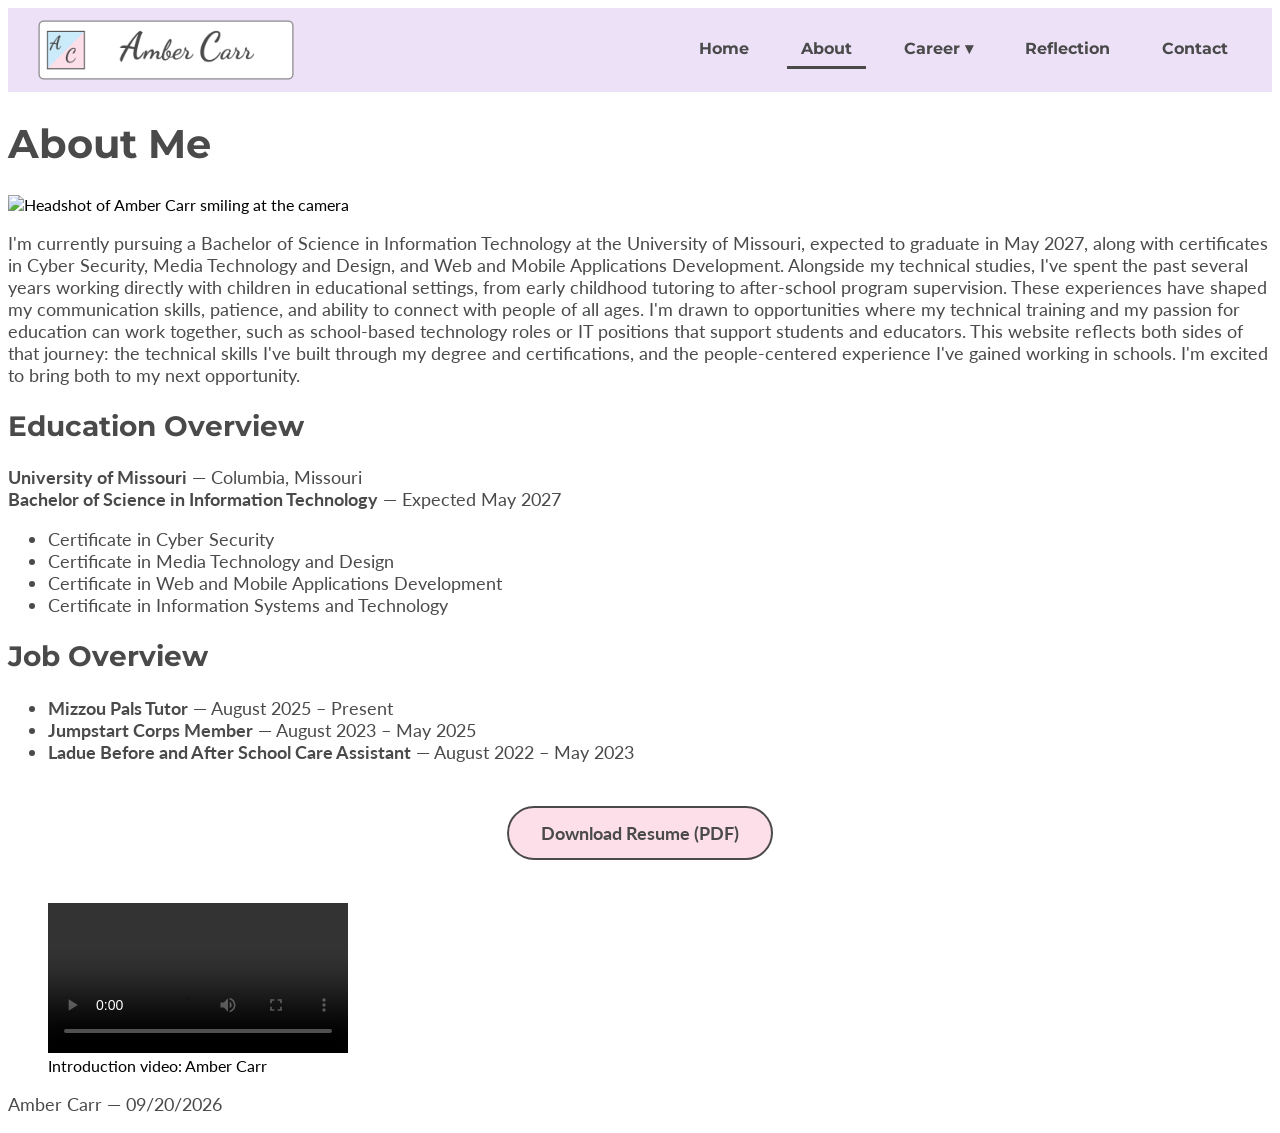
==== webdevelopment/about.html @ 68f0bb60 "Update about.html" ====
<!DOCTYPE html>
<html lang="en">
<!--
  Name: Amber Carr
  Date: 09/20/2026
  Course: IS_LT-4355
  File: about.html
  Description: Activity 5 - About Page with navigation (about.html)
-->

<head>
  <!-- Sets character encoding -->
  <meta charset="utf-8">

  <!-- Makes the page responsive on mobile devices -->
  <meta name="viewport" content="width=device-width, initial-scale=1.0">

  <!-- Title -->
  <title>Amber Carr - About</title>

  <!-- Fonts: Montserrat (headings, navigation) and Lato (body) -->
  <link rel="preconnect" href="https://fonts.googleapis.com">
  <link rel="preconnect" href="https://fonts.gstatic.com" crossorigin>
  <link rel="stylesheet" href="https://fonts.googleapis.com/css2?family=Lato:wght@400;700&amp;family=Montserrat:wght@700&amp;display=swap">

  <!-- styling -->
  <link rel="stylesheet" href="style.css">
  <link rel="stylesheet" href="nav.css">
</head>

<body>

  <!-- ===== NAVIGATION: logo and menu coded here (styled in nav.css) ===== -->
  <header>
    <a href="index.html"><img src="images/logo.png" alt="Amber Carr Site Logo"></a>
    <nav>
      <ul>
        <li><a href="index.html">Home</a></li>
        <li><a href="about.html" aria-current="page">About</a></li>
        <li class="has-dropdown"><a href="career.html">Career</a>
          <!-- Tier 2: drop-down menu for the Career link -->
          <ul class="dropdown">
            <li><a href="career.html#jumpstart">Jumpstart Corps Member</a></li>
            <li><a href="career.html#mizzou-pals">Mizzou Pals Tutor</a></li>
            <li><a href="career.html#bask">Before and After School Care</a></li>
            <li><a href="career.html#vbs">Vacation Bible School</a></li>
          </ul>
        </li>
        <li><a href="reflection.html">Reflection</a></li>
        <li><a href="contact.html">Contact</a></li>
      </ul>
    </nav>
  </header>

  <!-- ===== MAIN CONTENT: about me, education, and job overview coded here ===== -->
  <main>
    <!-- Main heading -->
    <h1>About Me</h1>

    <!-- Headshot image: relative link to the media folder, styled in style.css -->
    <img class="headshot" src="media/headshot-full.jpg" alt="Headshot of Amber Carr smiling at the camera">

    <!-- About me paragraph -->
    <p>
      I'm currently pursuing a Bachelor of Science in Information Technology at the University of
      Missouri, expected to graduate in May 2027, along with certificates in Cyber Security, Media
      Technology and Design, and Web and Mobile Applications Development. Alongside my technical
      studies, I've spent the past several years working directly with children in educational
      settings, from early childhood tutoring to after-school program supervision. These
      experiences have shaped my communication skills, patience, and ability to connect with people
      of all ages. I'm drawn to opportunities where my technical training and my passion for
      education can work together, such as school-based technology roles or IT positions that
      support students and educators. This website reflects both sides of that journey: the
      technical skills I've built through my degree and certifications, and the people-centered
      experience I've gained working in schools. I'm excited to bring both to my next opportunity.
    </p>

    <!-- Education subsection -->
    <h2>Education Overview</h2>
    <p>
      <strong>University of Missouri</strong> &mdash; Columbia, Missouri<br>
      <strong>Bachelor of Science in Information Technology</strong> &mdash; Expected May 2027
    </p>
    <ul>
      <li>Certificate in Cyber Security</li>
      <li>Certificate in Media Technology and Design</li>
      <li>Certificate in Web and Mobile Applications Development</li>
      <li>Certificate in Information Systems and Technology</li>
    </ul>

    <!-- Job history subsection -->
    <h2>Job Overview</h2>
    <ul>
      <li><strong>Mizzou Pals Tutor</strong> &mdash; August 2025 &ndash; Present</li>
      <li><strong>Jumpstart Corps Member</strong> &mdash; August 2023 &ndash; May 2025</li>
      <li><strong>Ladue Before and After School Care Assistant</strong> &mdash; August 2022 &ndash; May 2023</li>
    </ul>
    <!-- Resume link: relative path to the PDF in the same folder as this page -->
    <p class="resume-wrap">
      <a class="pdf-link" href="Carr_resume.pdf">Download Resume (PDF)</a>
    </p>

    <!-- Intro video: embedded with controls, relative link to the media folder, styled in style.css -->
    <figure class="intro-video">
      <video controls aria-label="Video of Amber Carr introducing herself and her career goals">
        <source src="media/intro.mp4" type="video/mp4">
        Your browser does not support the video tag.
      </video>
      <figcaption>Introduction video: Amber Carr</figcaption>
    </figure>
  </main>

  <footer>
    <p>Amber Carr &mdash; 09/20/2026</p>
  </footer>

</body>

</html>
---- webdevelopment/style.css ----
/* ---------- Base styles (existing) ---------- */
h1 {
  color: #4A4A4A;
  font-size: 40px;
}

h2 {
  color: #4A4A4A;
  font-size: 28px;
}

p {
  color: #4A4A4A;
  font-size: 18px;
}

li {
  color: #4A4A4A;
  font-size: 18px;
}

/* ---------- Fonts from design plan ---------- */
body {
  font-family: "Lato", sans-serif;
}

h1,
h2 {
  font-family: "Montserrat", sans-serif;
}

/* ---------- Hero section ---------- */
.hero {
  box-sizing: border-box;
  background-color: #CCEBFA;
  max-width: 900px;
  margin: 30px auto;
  padding: 30px;
  border-radius: 16px;
  text-align: center;
}

.hero-photos {
  display: grid;
  grid-template-columns: repeat(4, 1fr);
  gap: 10px;
  margin-bottom: 25px;
}

.hero-photos img {
  width: 100%;
  height: 140px;
  object-fit: cover;
  border: 3px solid #FFFFFF;
  border-radius: 10px;
  box-sizing: border-box;
}

.hero h1 {
  font-size: 30px;
  line-height: 1.3;
  margin: 0 0 20px;
}

.hero p {
  font-size: 18px;
  line-height: 1.6;
  max-width: 700px;
  margin: 0 auto 28px;
}

/* Call-to-action link styled as a button */
.hero-button {
  display: inline-block;
  background-color: #FCDFE9;
  color: #4A4A4A;
  font-family: "Montserrat", sans-serif;
  font-size: 18px;
  font-weight: 700;
  text-decoration: none;
  padding: 12px 28px;
  border: 2px solid #4A4A4A;
  border-radius: 30px;
  transition: background-color 0.3s, color 0.3s;
}

.hero-button:hover,
.hero-button:focus {
  background-color: #4A4A4A;
  color: #FFFFFF;
}

/* ---------- Quote box ---------- */
.quote-box {
  box-sizing: border-box;
  position: relative;
  background-color: #FCDFE9;
  max-width: 900px;
  margin: 0 auto 30px;
  padding: 20px 70px;
  border-radius: 16px;
  text-align: center;
}

/* Large decorative quotation marks at the start and end of the quote */
.quote-box::before,
.quote-box::after {
  position: absolute;
  font-family: "Montserrat", sans-serif;
  font-size: 80px;
  font-weight: 700;
  line-height: 1;
  color: #FFFFFF;
}

.quote-box::before {
  content: "\201C";
  top: 8px;
  left: 20px;
}

.quote-box::after {
  content: "\201D";
  bottom: -28px;
  right: 20px;
}

.quote-box blockquote {
  margin: 0;
}

.quote-box p {
  font-style: italic;
  margin: 0 0 10px;
}

.quote-box footer {
  color: #4A4A4A;
  font-weight: bold;
}

/* ---------- Phone and tablet ---------- */
@media (max-width: 700px) {
  .hero {
    margin: 15px;
    padding: 20px;
  }

  .hero-photos {
    grid-template-columns: repeat(2, 1fr);
  }

  .hero h1 {
    font-size: 24px;
  }

  .quote-box {
    margin: 0 15px 30px;
    padding: 30px 40px;
  }

  .quote-box::before,
  .quote-box::after {
    font-size: 60px;
  }

  .quote-box::after {
    bottom: -20px;
  }
}

/* ---------- PDF resume link (box model) ---------- */
.resume-wrap {
  text-align: center;
}

.pdf-link {
  display: inline-block;
  padding: 14px 32px;
  margin: 25px 0;
  border: 2px solid #4A4A4A;
  border-radius: 30px;
  background-color: #FCDFE9;
  color: #4A4A4A;
  font-size: 18px;
  font-weight: bold;
  text-decoration: none;
}

.pdf-link:hover,
.pdf-link:focus {
  background-color: #4A4A4A;
  color: #FFFFFF;
}

/* ===== REFLECTION PAGE: BOX MODEL (content area) ===== */
.reflection-box {
  box-sizing: border-box;
  max-width: 800px;
  margin: 30px auto;
  padding: 30px 40px;
  border: 3px solid #CCEBFA;
  border-radius: 16px;
  background-color: #FFFFFF;
}

.reflection-box h1 {
  text-align: center;
  margin: 0 0 20px;
  padding-bottom: 12px;
  border-bottom: 4px solid #CCEBFA;
}

.reflection-box h2 {
  margin: 30px 0 10px;
}

.reflection-box p {
  line-height: 1.7;
  margin: 0 0 18px;
}

/* ===== PSEUDO-ELEMENT: style the first letter of the first paragraph ===== */
.reflection-box p:first-of-type::first-letter {
  font-family: "Montserrat", sans-serif;
  font-size: 2.6em;
  font-weight: 700;
  color: #4A4A4A;
}

/* ===== PSEUDO-CLASS: indent the first line of every other paragraph ===== */
.reflection-box p:not(:first-of-type) {
  text-indent: 2em;
}

.pull-quote {
  margin: 25px 0;
  padding: 20px 30px;
  background-color: #FCDFE9;
  border-radius: 16px;
  color: #4A4A4A;
  font-size: 22px;
  font-style: italic;
  text-align: center;
}

@media (max-width: 700px) {
  .reflection-box {
    margin: 15px;
    padding: 20px;
  }
}
---- webdevelopment/nav.css ----
/* ===== NAVIGATION STYLES (Flexbox): header, logo, menu links ===== */
header {
  display: flex;
  justify-content: space-between;
  align-items: center;
  flex-wrap: wrap;
  gap: 12px 24px;
  background-color: #EDE1F8;
  padding: 12px 30px;
}

header img {
  display: block;
  height: 60px;
  width: auto;
}

nav ul {
  display: flex;
  flex-wrap: wrap;
  justify-content: flex-end;
  gap: 8px 24px;
  list-style: none;
  margin: 0;
  padding: 0;
}

nav a {
  display: block;
  color: #4A4A4A;
  font-family: "Montserrat", sans-serif;
  font-size: 16px;
  font-weight: 700;
  text-decoration: none;
  padding: 8px 14px;
  border-radius: 20px;
  transition: background-color 0.3s;
}

nav a:hover,
nav a:focus {
  background-color: #FCDFE9;
  outline: 2px solid #4A4A4A;
}

nav a[aria-current="page"] {
  border-bottom: 3px solid #4A4A4A;
  border-radius: 0;
}

/* ===== DROP-DOWN MENU STYLES: 2-tier menu under the Career link ===== */
nav li {
  position: relative;
}

.has-dropdown > a::after {
  content: " \25BE";
}

nav .dropdown {
  display: none;
  position: absolute;
  top: 100%;
  left: 0;
  z-index: 10;
  flex-direction: column;
  flex-wrap: nowrap;
  justify-content: flex-start;
  gap: 4px;
  min-width: 260px;
  padding: 8px;
  background-color: #FFFFFF;
  border: 2px solid #4A4A4A;
  border-radius: 12px;
}

.has-dropdown:hover > .dropdown,
.has-dropdown:focus-within > .dropdown {
  display: flex;
}

.dropdown a {
  font-size: 15px;
  white-space: nowrap;
}

/* ===== PHONE AND TABLET ===== */
@media (max-width: 700px) {
  header {
    flex-direction: column;
    padding: 12px 15px;
  }

  nav ul {
    justify-content: center;
    gap: 4px 8px;
  }

  nav a {
    font-size: 15px;
    padding: 6px 10px;
  }

  nav .dropdown,
  .has-dropdown:hover > .dropdown,
  .has-dropdown:focus-within > .dropdown {
    display: none;
  }

  .has-dropdown > a::after {
    content: "";
  }
}
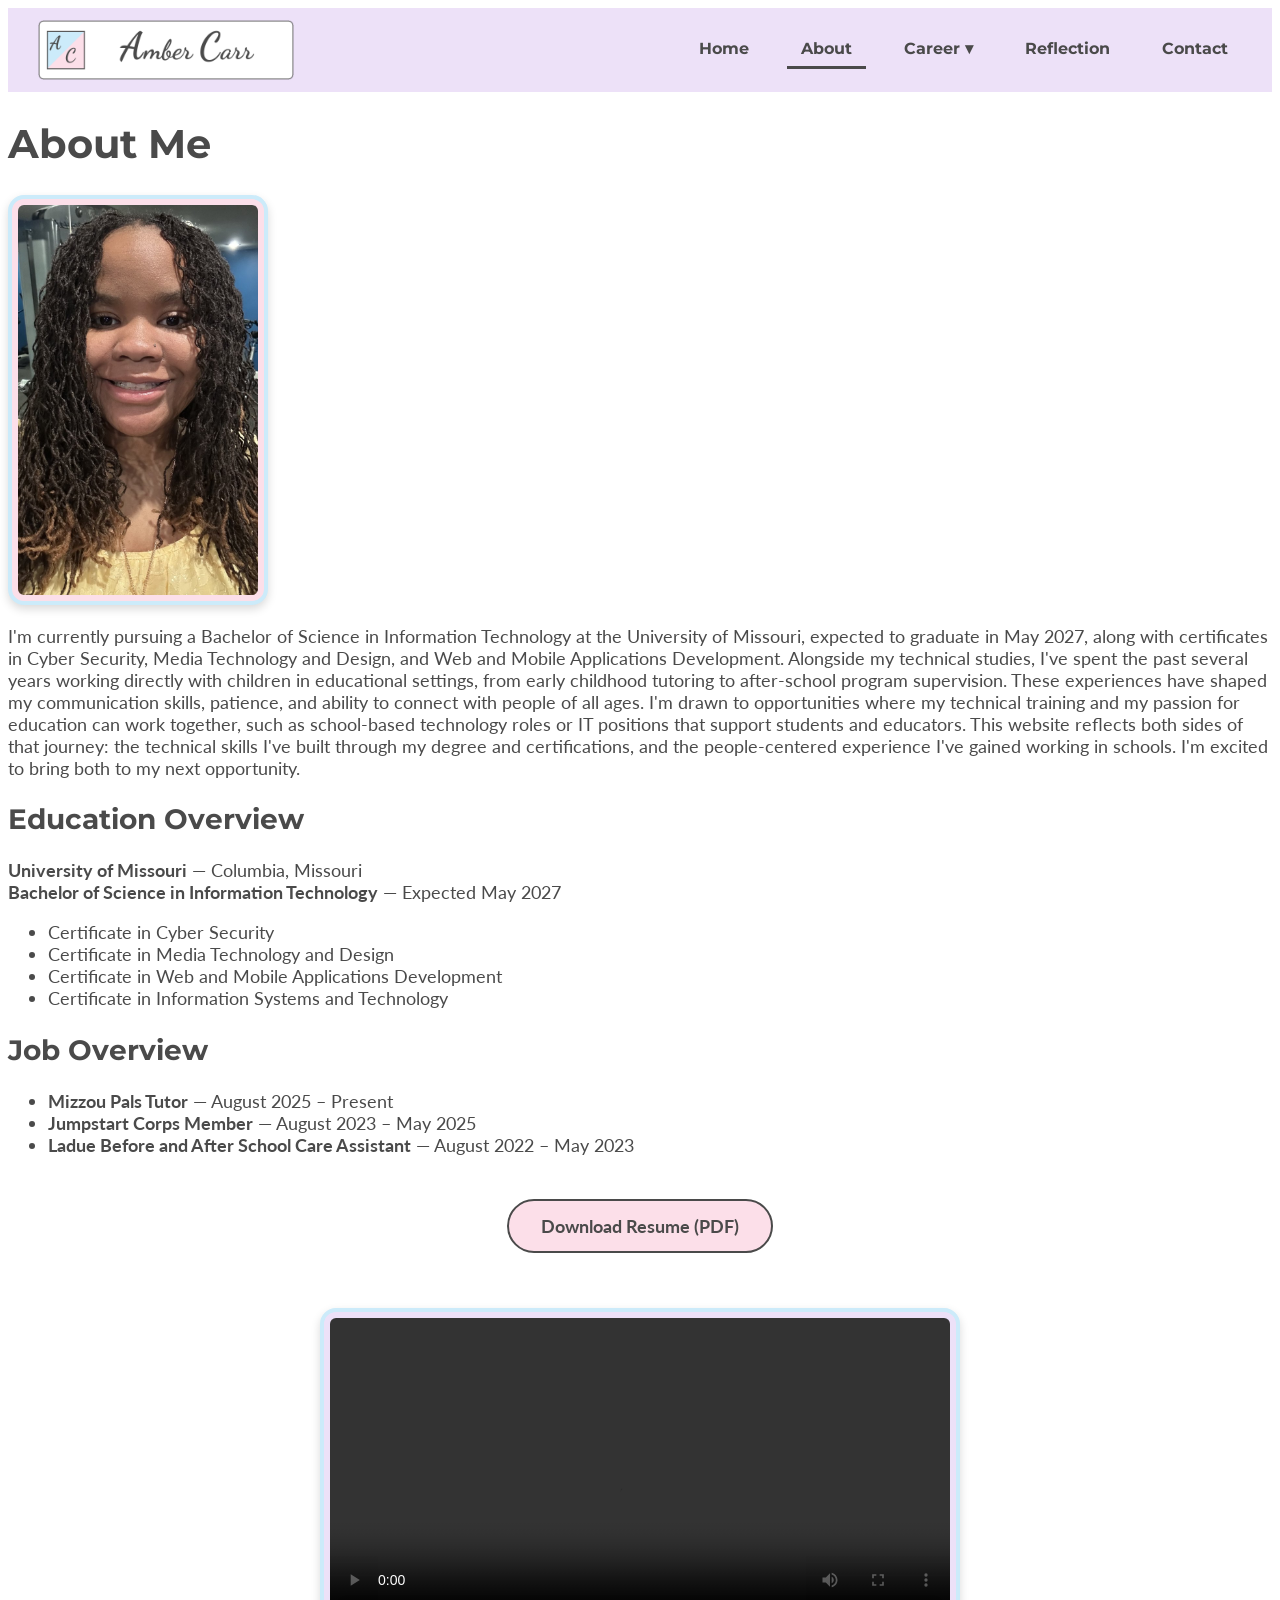
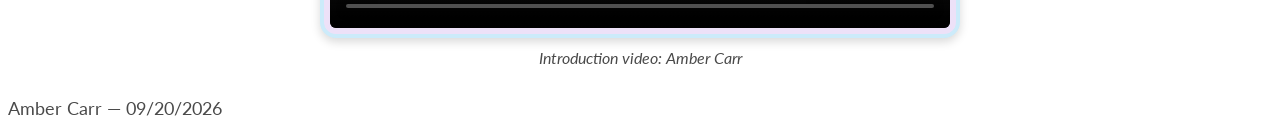
==== commit 80168042: "Update about.html" ====
--- a/webdevelopment/about.html
+++ b/webdevelopment/about.html
@@ -58,7 +58,7 @@
     <h1>About Me</h1>
 
     <!-- Headshot image: relative link to the media folder, styled in style.css -->
-    <img class="headshot" src="media/headshot-full.jpg" alt="Headshot of Amber Carr smiling at the camera">
+   <img class="headshot" src="images/headshot-full.jpg" alt="Headshot of Amber Carr smiling at the camera">
 
     <!-- About me paragraph -->
     <p>
--- a/webdevelopment/style.css
+++ b/webdevelopment/style.css
@@ -250,3 +250,49 @@
     padding: 20px;
   }
 }
+/* ===== ABOUT PAGE: IMAGE STYLES (headshot) ===== */
+.headshot {
+  display: block;
+  box-sizing: border-box;
+  width: 260px;
+  max-width: 100%;
+  height: auto;
+  margin: 20px 0;
+  padding: 6px;
+  border: 4px solid #CCEBFA;
+  border-radius: 16px;
+  background-color: #FCDFE9;
+  box-shadow: 0 4px 10px rgba(0, 0, 0, 0.15);
+  transition: transform 0.3s, box-shadow 0.3s;
+}
+
+.headshot:hover {
+  transform: scale(1.03);
+  box-shadow: 0 8px 16px rgba(0, 0, 0, 0.25);
+}
+
+/* ===== ABOUT PAGE: VIDEO STYLES (intro video) ===== */
+.intro-video {
+  max-width: 640px;
+  margin: 30px auto;
+}
+
+.intro-video video {
+  display: block;
+  box-sizing: border-box;
+  width: 100%;
+  height: auto;
+  padding: 6px;
+  border: 4px solid #CCEBFA;
+  border-radius: 16px;
+  background-color: #EDE1F8;
+  box-shadow: 0 4px 10px rgba(0, 0, 0, 0.15);
+}
+
+.intro-video figcaption {
+  margin-top: 10px;
+  color: #4A4A4A;
+  font-size: 16px;
+  font-style: italic;
+  text-align: center;
+}
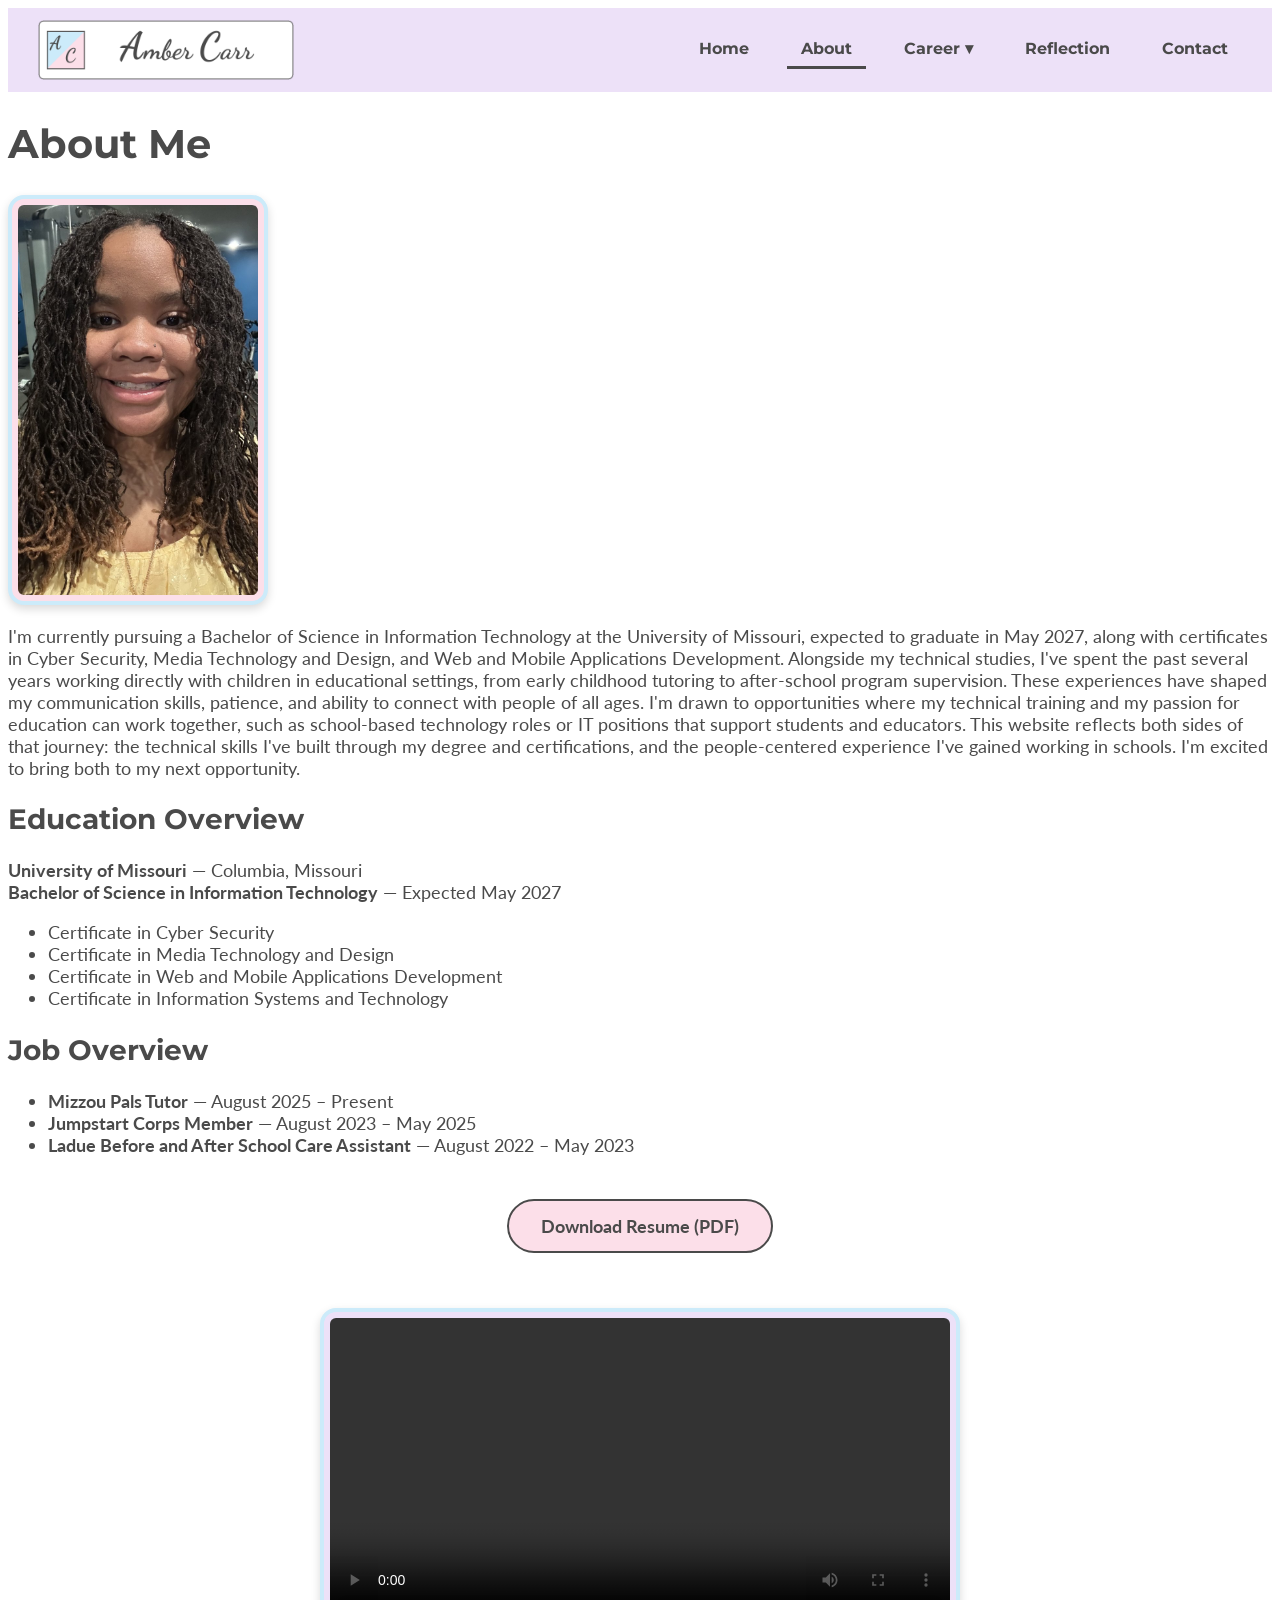
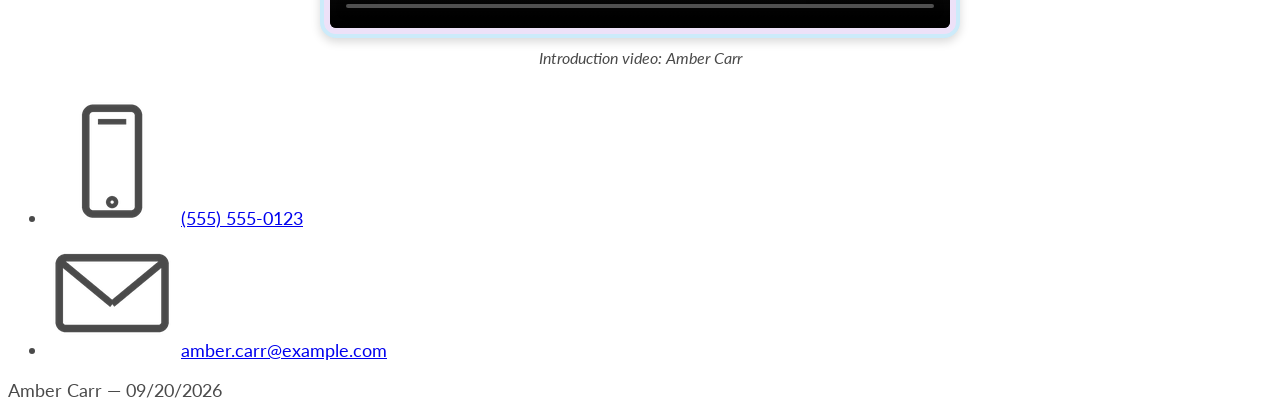
==== commit f74c5e79: "Update about.html" ====
--- a/webdevelopment/about.html
+++ b/webdevelopment/about.html
@@ -18,10 +18,13 @@
   <!-- Title -->
   <title>Amber Carr - About</title>
 
+  <!-- Favicon: icon shown in the browser tab -->
+  <link rel="shortcut icon" type="image/x-icon" href="favicon.ico">
+
   <!-- Fonts: Montserrat (headings, navigation) and Lato (body) -->
   <link rel="preconnect" href="https://fonts.googleapis.com">
   <link rel="preconnect" href="https://fonts.gstatic.com" crossorigin>
-  <link rel="stylesheet" href="https://fonts.googleapis.com/css2?family=Lato:wght@400;700&amp;family=Montserrat:wght@700&amp;display=swap">
+  <link rel="stylesheet" href="https://fonts.googleapis.com/css2?family=Lato&amp;family=Montserrat:wght@700&amp;display=swap">
 
   <!-- styling -->
   <link rel="stylesheet" href="style.css">
@@ -58,7 +61,7 @@
     <h1>About Me</h1>
 
     <!-- Headshot image: relative link to the media folder, styled in style.css -->
-   <img class="headshot" src="images/headshot-full.jpg" alt="Headshot of Amber Carr smiling at the camera">
+    <img class="headshot" src="images/headshot-full.jpg" alt="Headshot of Amber Carr smiling at the camera">
 
     <!-- About me paragraph -->
     <p>
@@ -103,7 +106,7 @@
     <!-- Intro video: embedded with controls, relative link to the media folder, styled in style.css -->
     <figure class="intro-video">
       <video controls aria-label="Video of Amber Carr introducing herself and her career goals">
-        <source src="media/intro.mp4" type="video/mp4">
+        <source src="images/intro.mp4" type="video/mp4">
         Your browser does not support the video tag.
       </video>
       <figcaption>Introduction video: Amber Carr</figcaption>
@@ -111,6 +114,10 @@
   </main>
 
   <footer>
+    <ul class="footer-contact">
+      <li><img src="images/phone.png" alt="Phone icon"> <a href="tel:+15555550123">(555) 555-0123</a></li>
+      <li><img src="images/email.png" alt="Email icon"> <a href="mailto:amber.carr@example.com">amber.carr@example.com</a></li>
+    </ul>
     <p>Amber Carr &mdash; 09/20/2026</p>
   </footer>
 
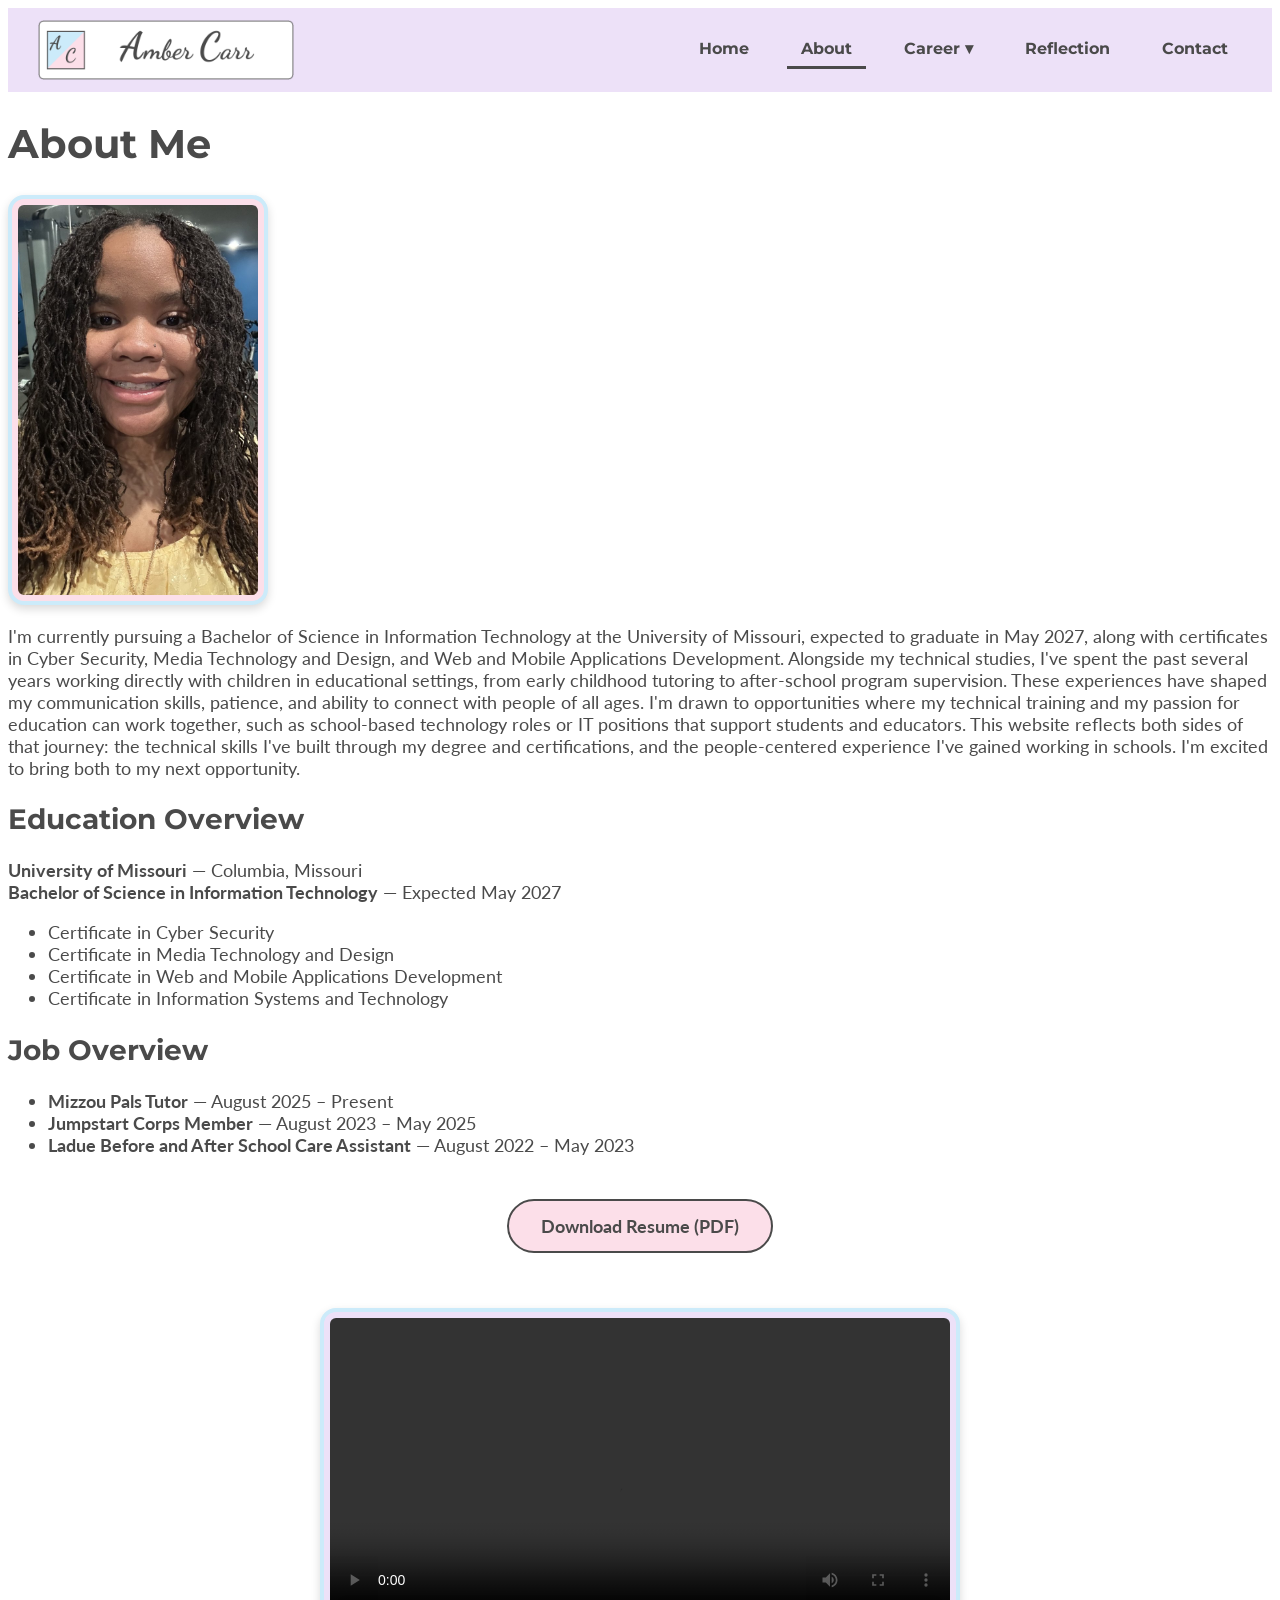
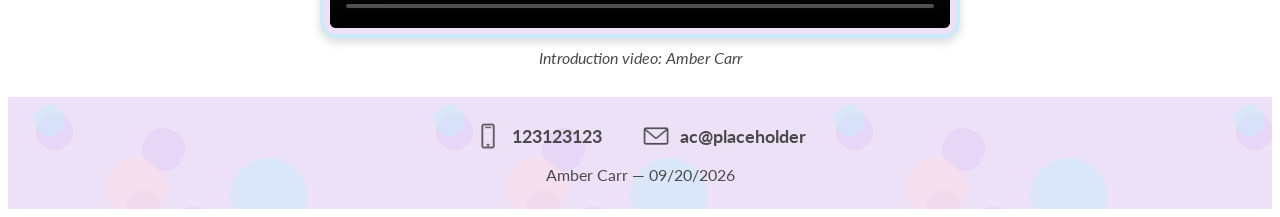
==== commit 2f0120c5: "Add files via upload" ====
--- a/webdevelopment/about.html
+++ b/webdevelopment/about.html
@@ -115,8 +115,8 @@
 
   <footer>
     <ul class="footer-contact">
-      <li><img src="images/phone.png" alt="Phone icon"> <a href="tel:+15555550123">(555) 555-0123</a></li>
-      <li><img src="images/email.png" alt="Email icon"> <a href="mailto:amber.carr@example.com">amber.carr@example.com</a></li>
+      <li><img src="images/phone.png" alt="Phone icon"> <a href="tel:123123123">123123123</a></li>
+      <li><img src="images/email.png" alt="Email icon"> <a href="mailto:ac@placeholder">ac@placeholder</a></li>
     </ul>
     <p>Amber Carr &mdash; 09/20/2026</p>
   </footer>
--- a/webdevelopment/style.css
+++ b/webdevelopment/style.css
@@ -250,6 +250,7 @@
     padding: 20px;
   }
 }
+
 /* ===== ABOUT PAGE: IMAGE STYLES (headshot) ===== */
 .headshot {
   display: block;
@@ -296,3 +297,57 @@
   font-style: italic;
   text-align: center;
 }
+
+/* ===== FOOTER STYLES: background image, contact info, and icons ===== */
+body > footer {
+  padding: 25px 30px;
+  background-color: #EDE1F8;
+  background-image: url("images/footer-bg.png");
+  background-repeat: repeat;
+  text-align: center;
+}
+
+.footer-contact {
+  display: flex;
+  justify-content: center;
+  flex-wrap: wrap;
+  gap: 12px 40px;
+  margin: 0 0 15px;
+  padding: 0;
+  list-style: none;
+}
+
+.footer-contact li {
+  display: flex;
+  align-items: center;
+  gap: 10px;
+}
+
+.footer-contact img {
+  width: 28px;
+  height: 28px;
+}
+
+.footer-contact a {
+  color: #4A4A4A;
+  font-weight: bold;
+  text-decoration: none;
+}
+
+.footer-contact a:hover,
+.footer-contact a:focus {
+  text-decoration: underline;
+}
+
+body > footer p {
+  margin: 0;
+  font-size: 16px;
+}
+
+@media (max-width: 700px) {
+  .footer-contact {
+    flex-direction: column;
+    align-items: center;
+    gap: 10px;
+  }
+}
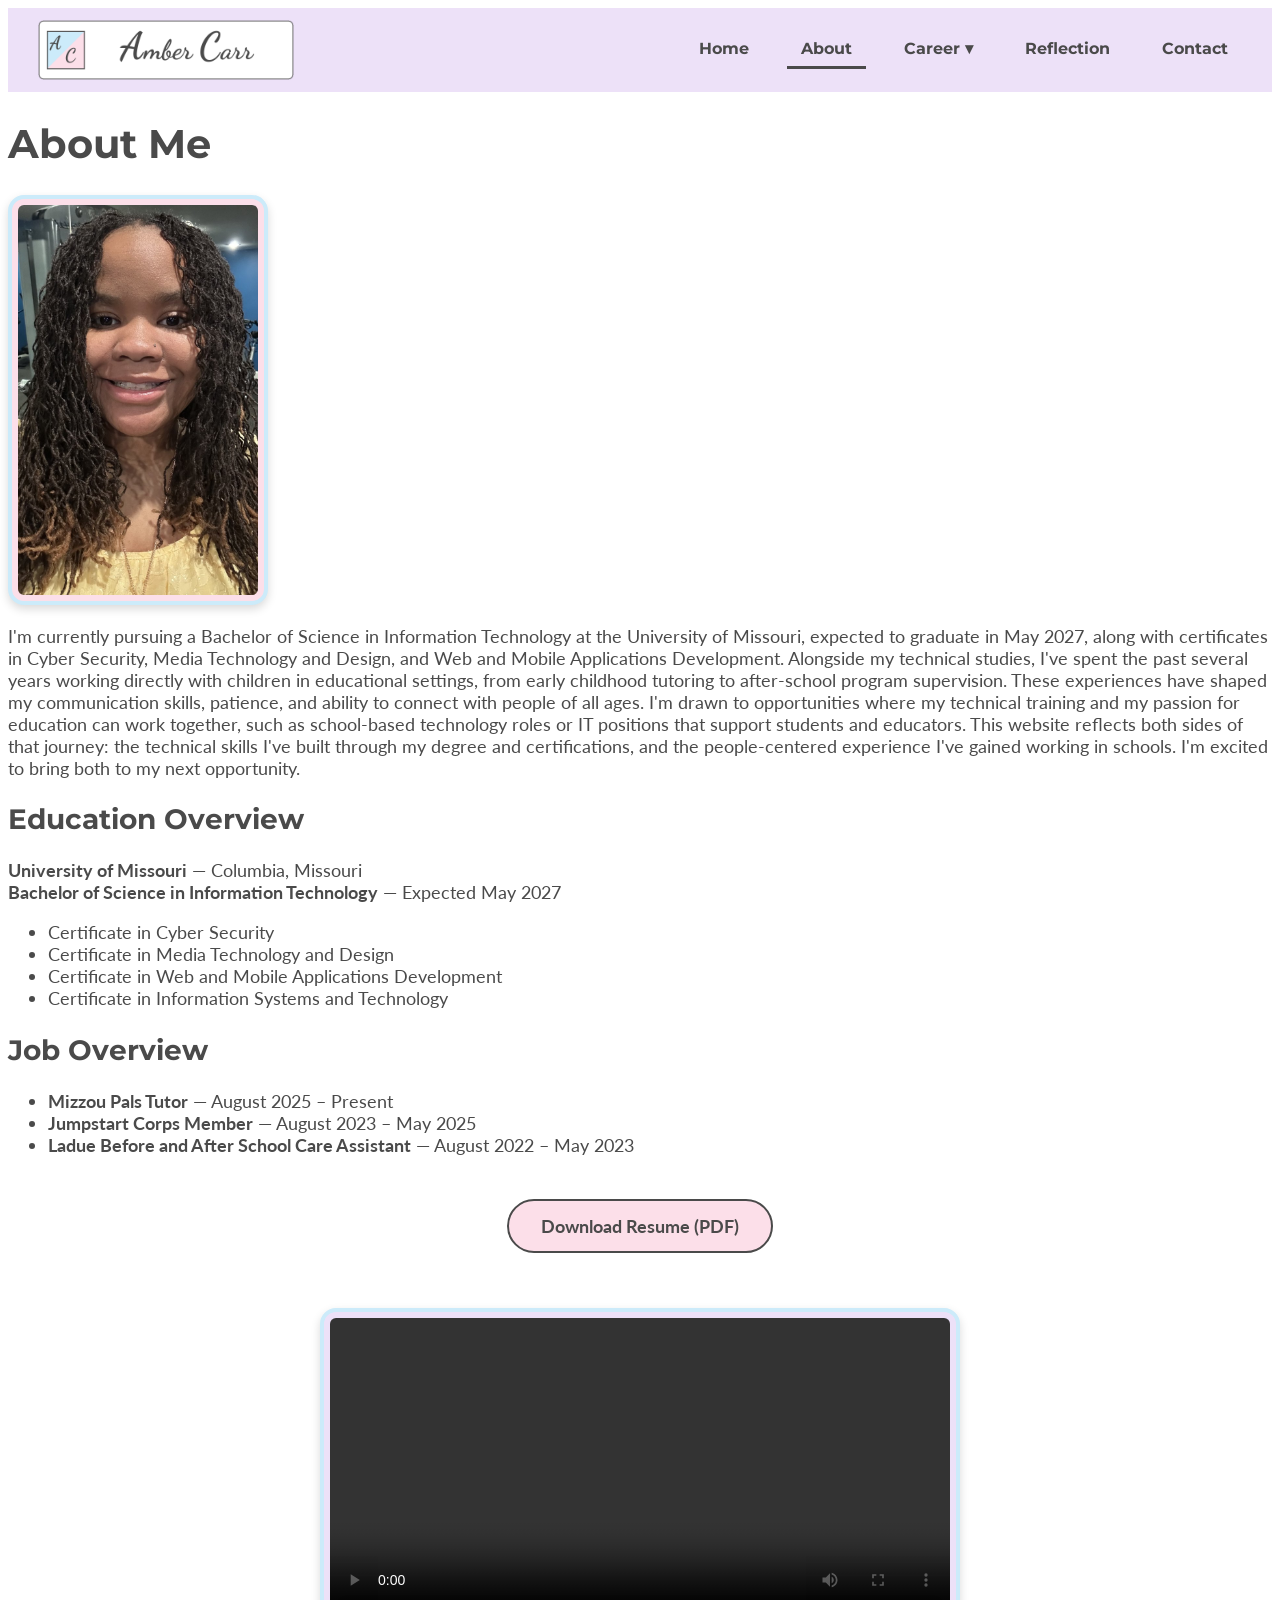
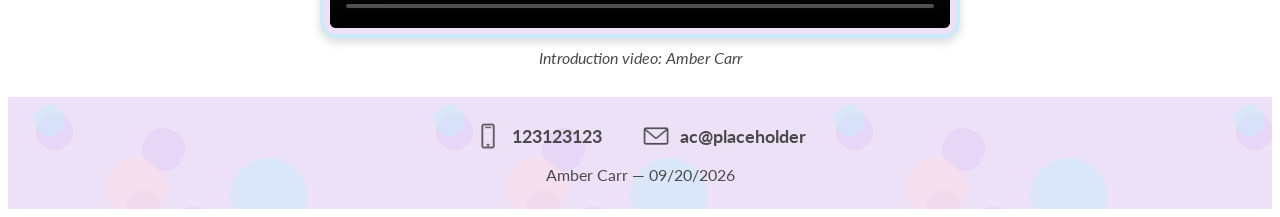
==== commit 669ad76c: "Add files via upload" ====
--- a/webdevelopment/about.html
+++ b/webdevelopment/about.html
@@ -31,7 +31,7 @@
   <link rel="stylesheet" href="nav.css">
 </head>
 
-<body>
+<body class="about-page">
 
   <!-- ===== NAVIGATION: logo and menu coded here (styled in nav.css) ===== -->
   <header>
@@ -64,7 +64,7 @@
     <img class="headshot" src="images/headshot-full.jpg" alt="Headshot of Amber Carr smiling at the camera">
 
     <!-- About me paragraph -->
-    <p>
+    <p class="bio">
       I'm currently pursuing a Bachelor of Science in Information Technology at the University of
       Missouri, expected to graduate in May 2027, along with certificates in Cyber Security, Media
       Technology and Design, and Web and Mobile Applications Development. Alongside my technical
@@ -78,26 +78,31 @@
       experience I've gained working in schools. I'm excited to bring both to my next opportunity.
     </p>
 
-    <!-- Education subsection -->
-    <h2>Education Overview</h2>
-    <p>
-      <strong>University of Missouri</strong> &mdash; Columbia, Missouri<br>
-      <strong>Bachelor of Science in Information Technology</strong> &mdash; Expected May 2027
-    </p>
-    <ul>
-      <li>Certificate in Cyber Security</li>
-      <li>Certificate in Media Technology and Design</li>
-      <li>Certificate in Web and Mobile Applications Development</li>
-      <li>Certificate in Information Systems and Technology</li>
-    </ul>
+    <section class="education">
+      <!-- Education subsection -->
+      <h2>Education Overview</h2>
+      <p>
+        <strong>University of Missouri</strong> &mdash; Columbia, Missouri<br>
+        <strong>Bachelor of Science in Information Technology</strong> &mdash; Expected May 2027
+      </p>
+      <ul>
+        <li>Certificate in Cyber Security</li>
+        <li>Certificate in Media Technology and Design</li>
+        <li>Certificate in Web and Mobile Applications Development</li>
+        <li>Certificate in Information Systems and Technology</li>
+      </ul>
+    </section>
 
-    <!-- Job history subsection -->
-    <h2>Job Overview</h2>
-    <ul>
-      <li><strong>Mizzou Pals Tutor</strong> &mdash; August 2025 &ndash; Present</li>
-      <li><strong>Jumpstart Corps Member</strong> &mdash; August 2023 &ndash; May 2025</li>
-      <li><strong>Ladue Before and After School Care Assistant</strong> &mdash; August 2022 &ndash; May 2023</li>
-    </ul>
+    <section class="jobs">
+      <!-- Job history subsection -->
+      <h2>Job Overview</h2>
+      <ul>
+        <li><strong>Mizzou Pals Tutor</strong> &mdash; August 2025 &ndash; Present</li>
+        <li><strong>Jumpstart Corps Member</strong> &mdash; August 2023 &ndash; May 2025</li>
+        <li><strong>Ladue Before and After School Care Assistant</strong> &mdash; August 2022 &ndash; May 2023</li>
+      </ul>
+    </section>
+
     <!-- Resume link: relative path to the PDF in the same folder as this page -->
     <p class="resume-wrap">
       <a class="pdf-link" href="Carr_resume.pdf">Download Resume (PDF)</a>
--- a/webdevelopment/style.css
+++ b/webdevelopment/style.css
@@ -351,3 +351,84 @@
     gap: 10px;
   }
 }
+
+/* ===== PRINT STYLES (about.html only): prints name, bio, education, and contact info ===== */
+@media print {
+  /* 1 inch margins on all sides of the printed page */
+  @page {
+    margin: 1in;
+  }
+
+  /* Hide everything that should not print */
+  .about-page header,
+  .about-page .headshot,
+  .about-page .jobs,
+  .about-page .resume-wrap,
+  .about-page .intro-video,
+  .about-page footer img,
+  .about-page footer > p {
+    display: none;
+  }
+
+  /* Black serif text, no colors or backgrounds */
+  .about-page {
+    margin: 0;
+    background: none;
+    color: #000000;
+    font-family: "Times New Roman", Times, serif;
+  }
+
+  .about-page h1,
+  .about-page h2,
+  .about-page p,
+  .about-page li,
+  .about-page a {
+    color: #000000;
+    font-family: "Times New Roman", Times, serif;
+  }
+
+  /* Smaller sizes and tighter spacing so everything fits on one page */
+  .about-page h1 {
+    margin: 0 0 12pt;
+    font-size: 24pt;
+  }
+
+  .about-page h2 {
+    margin: 14pt 0 6pt;
+    font-size: 16pt;
+  }
+
+  .about-page p,
+  .about-page li {
+    font-size: 12pt;
+    line-height: 1.4;
+  }
+
+  .about-page p {
+    margin: 0 0 8pt;
+  }
+
+  /* Footer: contact information only, plain text */
+  .about-page > footer {
+    margin-top: 16pt;
+    padding: 10pt 0 0;
+    border-top: 1pt solid #000000;
+    background: none;
+    text-align: left;
+  }
+
+  .about-page .footer-contact {
+    display: block;
+    margin: 0;
+    padding: 0;
+  }
+
+  .about-page .footer-contact li {
+    display: block;
+  }
+
+  .about-page .footer-contact a {
+    font-weight: normal;
+    text-decoration: none;
+  }
+}
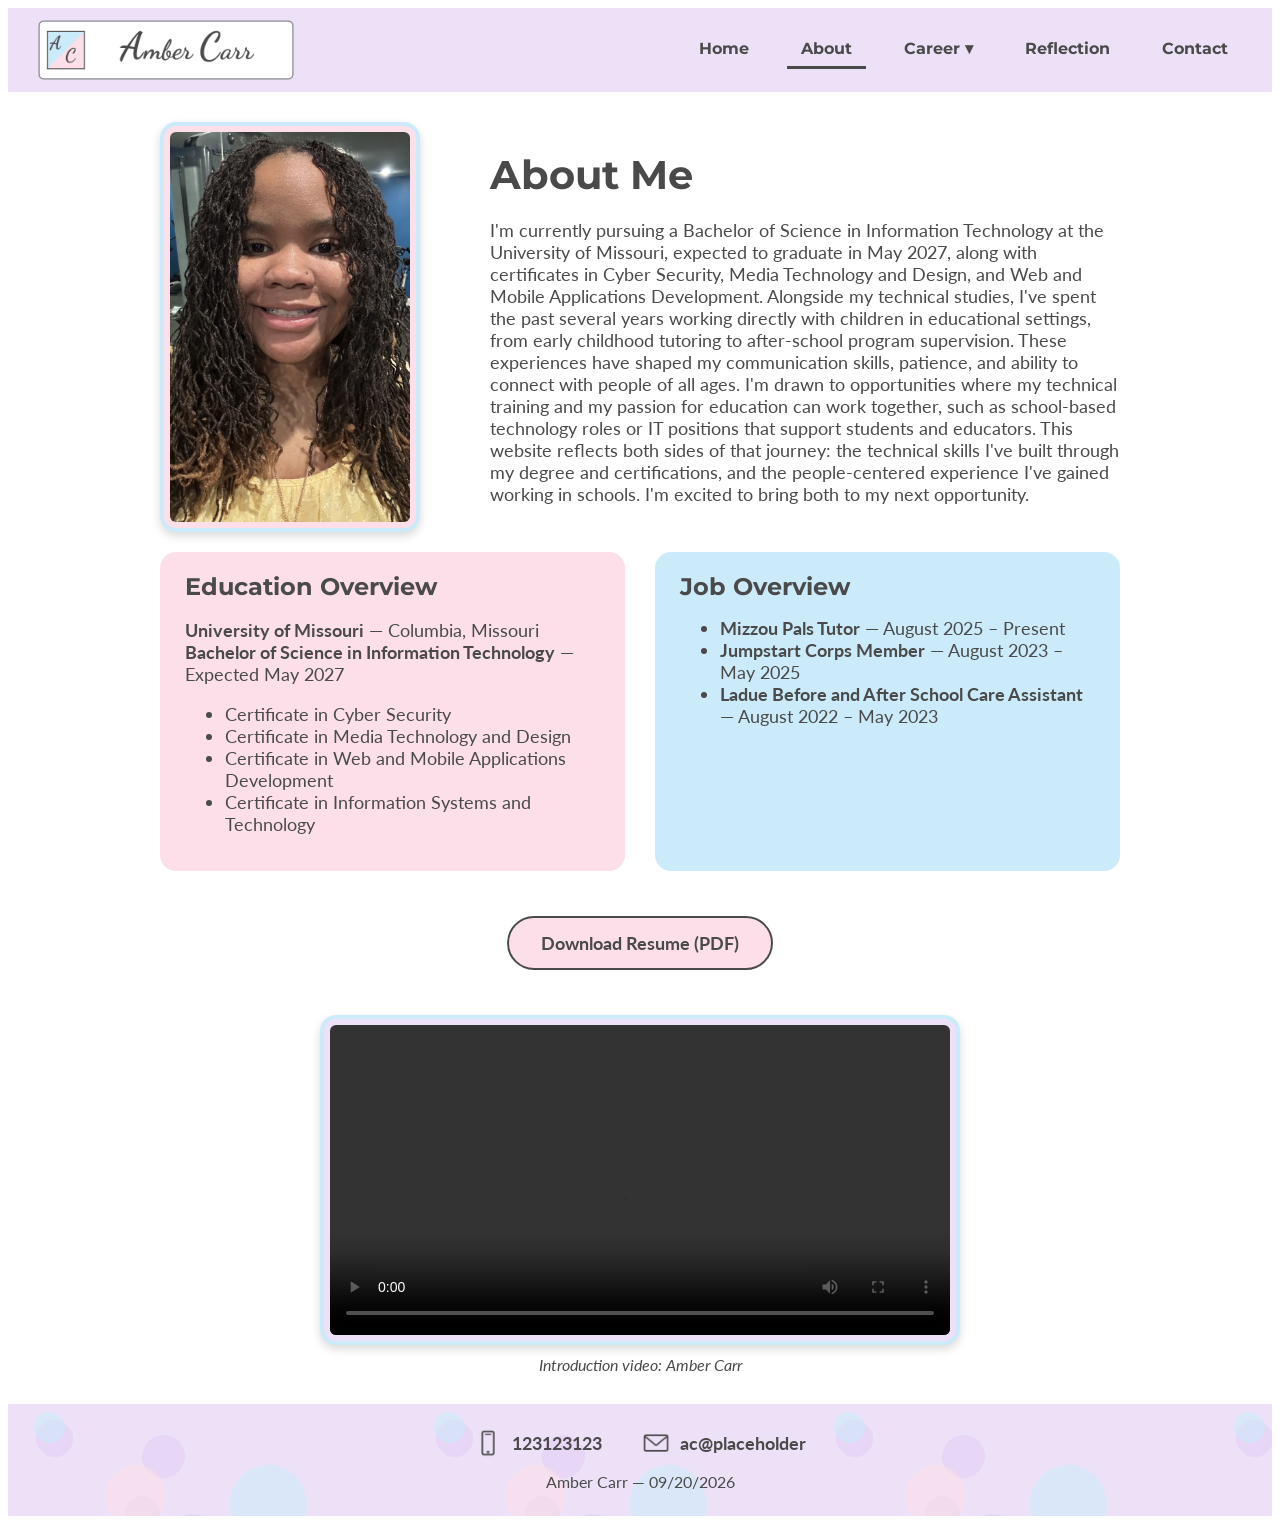
==== commit bb44692e: "Update about.html" ====
--- a/webdevelopment/about.html
+++ b/webdevelopment/about.html
@@ -2,7 +2,7 @@
 <html lang="en">
 <!--
   Name: Amber Carr
-  Date: 09/20/2026
+  Date: 11/10/2026
   Course: IS_LT-4355
   File: about.html
   Description: Activity 5 - About Page with navigation (about.html)
@@ -13,7 +13,7 @@
   <meta charset="utf-8">
 
   <!-- Makes the page responsive on mobile devices -->
-  <meta name="viewport" content="width=device-width, initial-scale=1.0">
+  <meta name="viewport" content="width=device-width, initial-scale=1">
 
   <!-- Title -->
   <title>Amber Carr - About</title>
@@ -36,6 +36,9 @@
   <!-- ===== NAVIGATION: logo and menu coded here (styled in nav.css) ===== -->
   <header>
     <a href="index.html"><img src="images/logo.png" alt="Amber Carr Site Logo"></a>
+    <!-- Hamburger icon (shows on phones only): checkbox + label open the menu with CSS only -->
+    <input type="checkbox" id="menu-toggle" class="menu-toggle" aria-label="Open or close the navigation menu">
+    <label for="menu-toggle" class="menu-icon" title="Menu">&#9776;</label>
     <nav>
       <ul>
         <li><a href="index.html">Home</a></li>
--- a/webdevelopment/style.css
+++ b/webdevelopment/style.css
@@ -352,6 +352,115 @@
   }
 }
 
+/* ===== ABOUT PAGE: CSS GRID LAYOUT (desktop: photo + bio, education + jobs side by side) ===== */
+.about-page main {
+  display: grid;
+  grid-template-columns: repeat(6, 1fr);
+  grid-template-areas:
+    "photo photo title title title title"
+    "photo photo bio bio bio bio"
+    "edu edu edu jobs jobs jobs"
+    "resume resume resume resume resume resume"
+    "video video video video video video";
+  gap: 20px 30px;
+  align-items: start;
+  box-sizing: border-box;
+  max-width: 1000px;
+  margin: 30px auto;
+  padding: 0 20px;
+}
+
+.about-page main > h1 {
+  grid-area: title;
+  align-self: end;
+  margin: 0;
+}
+
+.about-page .headshot {
+  grid-area: photo;
+  justify-self: start;
+  width: 100%;
+  max-width: 260px;
+  margin: 0;
+}
+
+.about-page .bio {
+  grid-area: bio;
+  margin: 0;
+}
+
+.about-page .education,
+.about-page .jobs {
+  box-sizing: border-box;
+  align-self: stretch;
+  padding: 20px 25px;
+  border-radius: 16px;
+}
+
+.about-page .education {
+  grid-area: edu;
+  background-color: #FCDFE9;
+}
+
+.about-page .jobs {
+  grid-area: jobs;
+  background-color: #CCEBFA;
+}
+
+.about-page .education h2,
+.about-page .jobs h2 {
+  margin: 0 0 12px;
+  font-size: 24px;
+}
+
+.about-page .resume-wrap {
+  grid-area: resume;
+  margin: 0;
+}
+
+.about-page .intro-video {
+  grid-area: video;
+  justify-self: center;
+  width: 100%;
+  max-width: 640px;
+  margin: 0;
+}
+
+/* ===== ABOUT PAGE: GRID LAYOUT FOR TABLET AND PHONE (one column; image and video scale down) ===== */
+@media (max-width: 800px) {
+  .about-page main {
+    grid-template-columns: 1fr;
+    grid-template-areas:
+      "photo"
+      "title"
+      "bio"
+      "edu"
+      "jobs"
+      "resume"
+      "video";
+    gap: 20px;
+    margin: 20px auto;
+    padding: 0 15px;
+  }
+
+  .about-page main > h1 {
+    align-self: start;
+  }
+
+  .about-page .headshot {
+    justify-self: center;
+    max-width: 200px;
+  }
+
+  .about-page .intro-video {
+    max-width: 100%;
+  }
+
+  .about-page .intro-video figcaption {
+    font-size: 14px;
+  }
+}
+
 /* ===== PRINT STYLES (about.html only): prints name, bio, education, and contact info ===== */
 @media print {
   /* 1 inch margins on all sides of the printed page */
@@ -370,6 +479,20 @@
     display: none;
   }
 
+  /* Turn off the grid layout and colored boxes when printing */
+  .about-page main {
+    display: block;
+    max-width: none;
+    margin: 0;
+    padding: 0;
+  }
+
+  .about-page .education {
+    padding: 0;
+    background: none;
+    border-radius: 0;
+  }
+
   /* Black serif text, no colors or backgrounds */
   .about-page {
     margin: 0;
@@ -432,3 +555,116 @@
     text-decoration: none;
   }
 }
+
+/* ===== CONTACT PAGE STYLES: contact form layout, fields, and submit button ===== */
+.contact-heading {
+  max-width: 640px;
+  margin: 30px auto 20px;
+  padding: 0 15px;
+  text-align: center;
+}
+
+.contact-heading h1 {
+  margin: 0 0 10px;
+}
+
+.contact-form {
+  box-sizing: border-box;
+  max-width: 640px;
+  margin: 0 auto 30px;
+  padding: 30px;
+  background-color: #CCEBFA;
+  border-radius: 16px;
+}
+
+.form-group {
+  margin: 0 0 20px;
+  padding: 0;
+  border: none;
+}
+
+.contact-form label,
+.contact-form legend {
+  display: block;
+  margin-bottom: 6px;
+  padding: 0;
+  color: #4A4A4A;
+  font-family: "Montserrat", sans-serif;
+  font-size: 15px;
+  font-weight: 700;
+}
+
+.contact-form input[type="text"],
+.contact-form input[type="email"],
+.contact-form select,
+.contact-form textarea {
+  display: block;
+  box-sizing: border-box;
+  width: 100%;
+  padding: 10px 12px;
+  border: 2px solid #4A4A4A;
+  border-radius: 10px;
+  background-color: #FFFFFF;
+  color: #4A4A4A;
+  font-family: "Lato", sans-serif;
+  font-size: 16px;
+}
+
+.contact-form textarea {
+  min-height: 140px;
+  resize: vertical;
+}
+
+.contact-form input:focus,
+.contact-form select:focus,
+.contact-form textarea:focus {
+  outline: 3px solid #FCDFE9;
+  border-color: #4A4A4A;
+}
+
+.contact-form .radio-option {
+  display: flex;
+  align-items: center;
+  gap: 8px;
+  margin: 0 0 8px;
+  font-family: "Lato", sans-serif;
+  font-size: 16px;
+  font-weight: 400;
+}
+
+.contact-form .radio-option input {
+  width: 18px;
+  height: 18px;
+  margin: 0;
+}
+
+.submit-button {
+  display: inline-block;
+  padding: 12px 30px;
+  border: 2px solid #4A4A4A;
+  border-radius: 30px;
+  background-color: #FCDFE9;
+  color: #4A4A4A;
+  font-family: "Montserrat", sans-serif;
+  font-size: 16px;
+  font-weight: 700;
+  cursor: pointer;
+  transition: background-color 0.3s, color 0.3s;
+}
+
+.submit-button:hover,
+.submit-button:focus {
+  background-color: #4A4A4A;
+  color: #FFFFFF;
+}
+
+@media (max-width: 700px) {
+  .contact-form {
+    margin: 0 15px 30px;
+    padding: 20px;
+  }
+
+  .submit-button {
+    width: 100%;
+  }
+}
--- a/webdevelopment/nav.css
+++ b/webdevelopment/nav.css
@@ -84,23 +84,67 @@
   white-space: nowrap;
 }
 
-/* ===== PHONE AND TABLET ===== */
+/* ===== MOBILE NAVIGATION: hamburger icon (hidden on large screens) ===== */
+.menu-toggle {
+  position: absolute;
+  width: 0;
+  height: 0;
+  opacity: 0;
+}
+
+.menu-icon {
+  display: none;
+  padding: 4px 12px;
+  border: 2px solid #4A4A4A;
+  border-radius: 10px;
+  background-color: #FFFFFF;
+  color: #4A4A4A;
+  font-size: 32px;
+  line-height: 1.2;
+  cursor: pointer;
+}
+
+.menu-toggle:focus-visible + .menu-icon {
+  outline: 3px solid #FCDFE9;
+  background-color: #FCDFE9;
+}
+
+/* ===== MOBILE NAVIGATION: media query for phones (hide menu, show hamburger, hide dropdown) ===== */
 @media (max-width: 700px) {
   header {
-    flex-direction: column;
+    flex-wrap: wrap;
+    justify-content: space-between;
     padding: 12px 15px;
   }
 
+  /* Show the hamburger icon */
+  .menu-icon {
+    display: block;
+  }
+
+  /* Hide the full navigation menu until the hamburger icon is tapped */
+  header nav {
+    display: none;
+    flex-basis: 100%;
+  }
+
+  .menu-toggle:checked ~ nav {
+    display: block;
+  }
+
   nav ul {
-    justify-content: center;
-    gap: 4px 8px;
+    flex-direction: column;
+    align-items: stretch;
+    gap: 4px;
   }
 
   nav a {
-    font-size: 15px;
-    padding: 6px 10px;
+    font-size: 16px;
+    padding: 10px 14px;
+    text-align: center;
   }
 
+  /* Drop-down menu stays hidden in mobile view */
   nav .dropdown,
   .has-dropdown:hover > .dropdown,
   .has-dropdown:focus-within > .dropdown {
